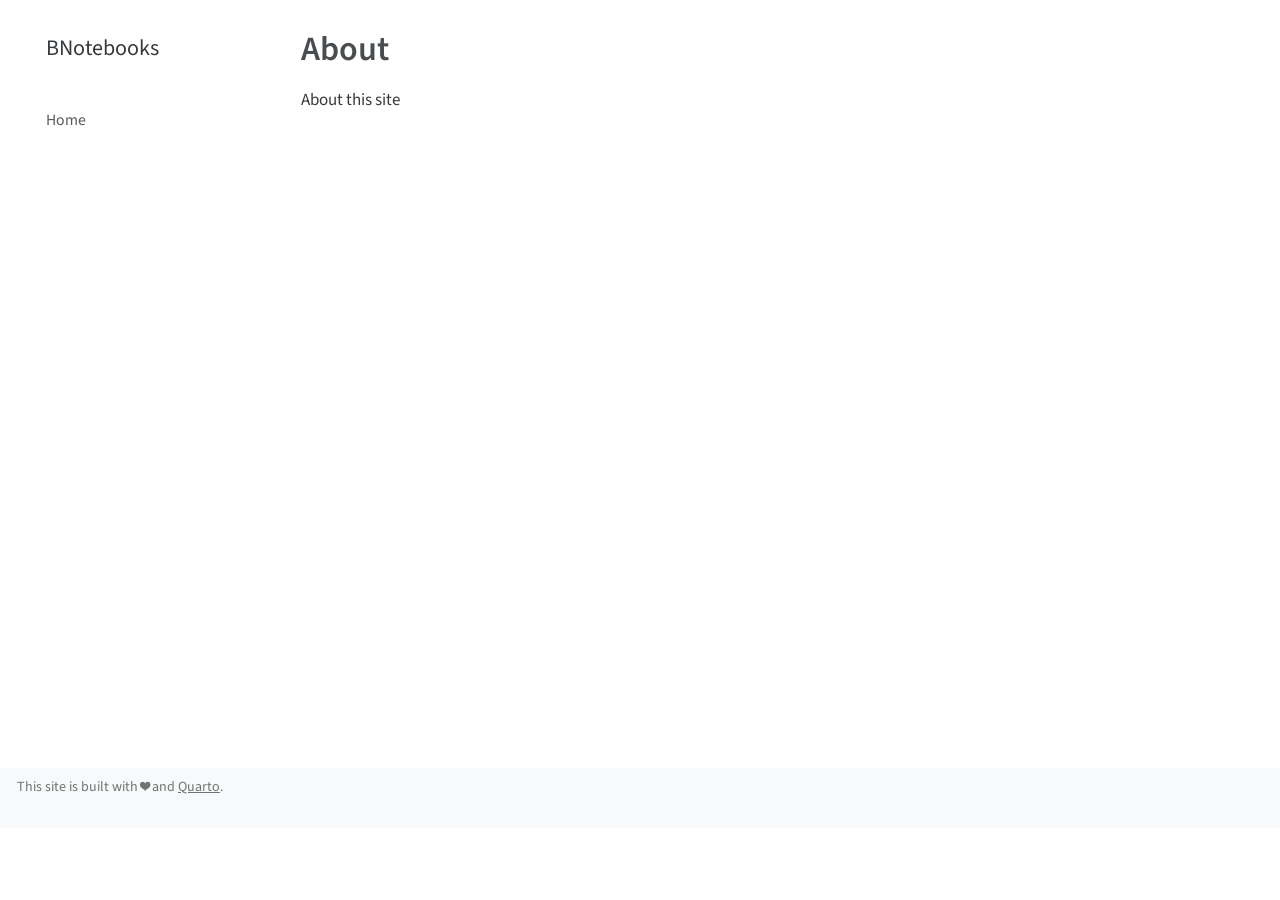
==== about.html @ 8c0e8f0c "Built site for gh-pages" ====
<!DOCTYPE html>
<html xmlns="http://www.w3.org/1999/xhtml" lang="en" xml:lang="en"><head>

<meta charset="utf-8">
<meta name="generator" content="quarto-1.3.450">

<meta name="viewport" content="width=device-width, initial-scale=1.0, user-scalable=yes">


<title>BNotebooks - About</title>
<style>
code{white-space: pre-wrap;}
span.smallcaps{font-variant: small-caps;}
div.columns{display: flex; gap: min(4vw, 1.5em);}
div.column{flex: auto; overflow-x: auto;}
div.hanging-indent{margin-left: 1.5em; text-indent: -1.5em;}
ul.task-list{list-style: none;}
ul.task-list li input[type="checkbox"] {
  width: 0.8em;
  margin: 0 0.8em 0.2em -1em; /* quarto-specific, see https://github.com/quarto-dev/quarto-cli/issues/4556 */ 
  vertical-align: middle;
}
</style>


<script src="site_libs/quarto-nav/quarto-nav.js"></script>
<script src="site_libs/quarto-nav/headroom.min.js"></script>
<script src="site_libs/clipboard/clipboard.min.js"></script>
<script src="site_libs/quarto-search/autocomplete.umd.js"></script>
<script src="site_libs/quarto-search/fuse.min.js"></script>
<script src="site_libs/quarto-search/quarto-search.js"></script>
<meta name="quarto:offset" content="./">
<script src="site_libs/quarto-html/quarto.js"></script>
<script src="site_libs/quarto-html/popper.min.js"></script>
<script src="site_libs/quarto-html/tippy.umd.min.js"></script>
<script src="site_libs/quarto-html/anchor.min.js"></script>
<link href="site_libs/quarto-html/tippy.css" rel="stylesheet">
<link href="site_libs/quarto-html/quarto-syntax-highlighting.css" rel="stylesheet" id="quarto-text-highlighting-styles">
<script src="site_libs/bootstrap/bootstrap.min.js"></script>
<link href="site_libs/bootstrap/bootstrap-icons.css" rel="stylesheet">
<link href="site_libs/bootstrap/bootstrap.min.css" rel="stylesheet" id="quarto-bootstrap" data-mode="light">
<script id="quarto-search-options" type="application/json">{
  "location": "sidebar",
  "copy-button": false,
  "collapse-after": 3,
  "panel-placement": "start",
  "type": "textbox",
  "limit": 20,
  "language": {
    "search-no-results-text": "No results",
    "search-matching-documents-text": "matching documents",
    "search-copy-link-title": "Copy link to search",
    "search-hide-matches-text": "Hide additional matches",
    "search-more-match-text": "more match in this document",
    "search-more-matches-text": "more matches in this document",
    "search-clear-button-title": "Clear",
    "search-detached-cancel-button-title": "Cancel",
    "search-submit-button-title": "Submit",
    "search-label": "Search"
  }
}</script>


<link rel="stylesheet" href="styles.css">
</head>

<body class="nav-sidebar floating">

<div id="quarto-search-results"></div>
  <header id="quarto-header" class="headroom fixed-top">
  <nav class="quarto-secondary-nav">
    <div class="container-fluid d-flex">
      <button type="button" class="quarto-btn-toggle btn" data-bs-toggle="collapse" data-bs-target="#quarto-sidebar,#quarto-sidebar-glass" aria-controls="quarto-sidebar" aria-expanded="false" aria-label="Toggle sidebar navigation" onclick="if (window.quartoToggleHeadroom) { window.quartoToggleHeadroom(); }">
        <i class="bi bi-layout-text-sidebar-reverse"></i>
      </button>
      <nav class="quarto-page-breadcrumbs" aria-label="breadcrumb"><ol class="breadcrumb"><li class="breadcrumb-item">
      BNotebooks
      </li></ol></nav>
      <a class="flex-grow-1" role="button" data-bs-toggle="collapse" data-bs-target="#quarto-sidebar,#quarto-sidebar-glass" aria-controls="quarto-sidebar" aria-expanded="false" aria-label="Toggle sidebar navigation" onclick="if (window.quartoToggleHeadroom) { window.quartoToggleHeadroom(); }">      
      </a>
      <button type="button" class="btn quarto-search-button" aria-label="" onclick="window.quartoOpenSearch();">
        <i class="bi bi-search"></i>
      </button>
    </div>
  </nav>
</header>
<!-- content -->
<div id="quarto-content" class="quarto-container page-columns page-rows-contents page-layout-article">
<!-- sidebar -->
  <nav id="quarto-sidebar" class="sidebar collapse collapse-horizontal sidebar-navigation floating overflow-auto">
    <div class="pt-lg-2 mt-2 text-left sidebar-header">
    <div class="sidebar-title mb-0 py-0">
      <a href="./">BNotebooks</a> 
        <div class="sidebar-tools-main">
    <a href="https://github.com/BradyAJohnston/BNotebooks" rel="" title="" class="quarto-navigation-tool px-1" aria-label=""><i class="bi bi-github"></i></a>
</div>
    </div>
      </div>
        <div class="mt-2 flex-shrink-0 align-items-center">
        <div class="sidebar-search">
        <div id="quarto-search" class="" title="Search"></div>
        </div>
        </div>
    <div class="sidebar-menu-container"> 
    <ul class="list-unstyled mt-1">
        <li class="sidebar-item">
  <div class="sidebar-item-container"> 
  <a href="./index.html" class="sidebar-item-text sidebar-link">
 <span class="menu-text">Home</span></a>
  </div>
</li>
    </ul>
    </div>
</nav>
<div id="quarto-sidebar-glass" data-bs-toggle="collapse" data-bs-target="#quarto-sidebar,#quarto-sidebar-glass"></div>
<!-- margin-sidebar -->
    <div id="quarto-margin-sidebar" class="sidebar margin-sidebar">
        
    </div>
<!-- main -->
<main class="content" id="quarto-document-content">

<header id="title-block-header" class="quarto-title-block default">
<div class="quarto-title">
<h1 class="title">About</h1>
</div>



<div class="quarto-title-meta">

    
  
    
  </div>
  

</header>

<p>About this site</p>



</main> <!-- /main -->
<script id="quarto-html-after-body" type="application/javascript">
window.document.addEventListener("DOMContentLoaded", function (event) {
  const toggleBodyColorMode = (bsSheetEl) => {
    const mode = bsSheetEl.getAttribute("data-mode");
    const bodyEl = window.document.querySelector("body");
    if (mode === "dark") {
      bodyEl.classList.add("quarto-dark");
      bodyEl.classList.remove("quarto-light");
    } else {
      bodyEl.classList.add("quarto-light");
      bodyEl.classList.remove("quarto-dark");
    }
  }
  const toggleBodyColorPrimary = () => {
    const bsSheetEl = window.document.querySelector("link#quarto-bootstrap");
    if (bsSheetEl) {
      toggleBodyColorMode(bsSheetEl);
    }
  }
  toggleBodyColorPrimary();  
  const icon = "";
  const anchorJS = new window.AnchorJS();
  anchorJS.options = {
    placement: 'right',
    icon: icon
  };
  anchorJS.add('.anchored');
  const isCodeAnnotation = (el) => {
    for (const clz of el.classList) {
      if (clz.startsWith('code-annotation-')) {                     
        return true;
      }
    }
    return false;
  }
  const clipboard = new window.ClipboardJS('.code-copy-button', {
    text: function(trigger) {
      const codeEl = trigger.previousElementSibling.cloneNode(true);
      for (const childEl of codeEl.children) {
        if (isCodeAnnotation(childEl)) {
          childEl.remove();
        }
      }
      return codeEl.innerText;
    }
  });
  clipboard.on('success', function(e) {
    // button target
    const button = e.trigger;
    // don't keep focus
    button.blur();
    // flash "checked"
    button.classList.add('code-copy-button-checked');
    var currentTitle = button.getAttribute("title");
    button.setAttribute("title", "Copied!");
    let tooltip;
    if (window.bootstrap) {
      button.setAttribute("data-bs-toggle", "tooltip");
      button.setAttribute("data-bs-placement", "left");
      button.setAttribute("data-bs-title", "Copied!");
      tooltip = new bootstrap.Tooltip(button, 
        { trigger: "manual", 
          customClass: "code-copy-button-tooltip",
          offset: [0, -8]});
      tooltip.show();    
    }
    setTimeout(function() {
      if (tooltip) {
        tooltip.hide();
        button.removeAttribute("data-bs-title");
        button.removeAttribute("data-bs-toggle");
        button.removeAttribute("data-bs-placement");
      }
      button.setAttribute("title", currentTitle);
      button.classList.remove('code-copy-button-checked');
    }, 1000);
    // clear code selection
    e.clearSelection();
  });
  function tippyHover(el, contentFn) {
    const config = {
      allowHTML: true,
      content: contentFn,
      maxWidth: 500,
      delay: 100,
      arrow: false,
      appendTo: function(el) {
          return el.parentElement;
      },
      interactive: true,
      interactiveBorder: 10,
      theme: 'quarto',
      placement: 'bottom-start'
    };
    window.tippy(el, config); 
  }
  const noterefs = window.document.querySelectorAll('a[role="doc-noteref"]');
  for (var i=0; i<noterefs.length; i++) {
    const ref = noterefs[i];
    tippyHover(ref, function() {
      // use id or data attribute instead here
      let href = ref.getAttribute('data-footnote-href') || ref.getAttribute('href');
      try { href = new URL(href).hash; } catch {}
      const id = href.replace(/^#\/?/, "");
      const note = window.document.getElementById(id);
      return note.innerHTML;
    });
  }
      let selectedAnnoteEl;
      const selectorForAnnotation = ( cell, annotation) => {
        let cellAttr = 'data-code-cell="' + cell + '"';
        let lineAttr = 'data-code-annotation="' +  annotation + '"';
        const selector = 'span[' + cellAttr + '][' + lineAttr + ']';
        return selector;
      }
      const selectCodeLines = (annoteEl) => {
        const doc = window.document;
        const targetCell = annoteEl.getAttribute("data-target-cell");
        const targetAnnotation = annoteEl.getAttribute("data-target-annotation");
        const annoteSpan = window.document.querySelector(selectorForAnnotation(targetCell, targetAnnotation));
        const lines = annoteSpan.getAttribute("data-code-lines").split(",");
        const lineIds = lines.map((line) => {
          return targetCell + "-" + line;
        })
        let top = null;
        let height = null;
        let parent = null;
        if (lineIds.length > 0) {
            //compute the position of the single el (top and bottom and make a div)
            const el = window.document.getElementById(lineIds[0]);
            top = el.offsetTop;
            height = el.offsetHeight;
            parent = el.parentElement.parentElement;
          if (lineIds.length > 1) {
            const lastEl = window.document.getElementById(lineIds[lineIds.length - 1]);
            const bottom = lastEl.offsetTop + lastEl.offsetHeight;
            height = bottom - top;
          }
          if (top !== null && height !== null && parent !== null) {
            // cook up a div (if necessary) and position it 
            let div = window.document.getElementById("code-annotation-line-highlight");
            if (div === null) {
              div = window.document.createElement("div");
              div.setAttribute("id", "code-annotation-line-highlight");
              div.style.position = 'absolute';
              parent.appendChild(div);
            }
            div.style.top = top - 2 + "px";
            div.style.height = height + 4 + "px";
            let gutterDiv = window.document.getElementById("code-annotation-line-highlight-gutter");
            if (gutterDiv === null) {
              gutterDiv = window.document.createElement("div");
              gutterDiv.setAttribute("id", "code-annotation-line-highlight-gutter");
              gutterDiv.style.position = 'absolute';
              const codeCell = window.document.getElementById(targetCell);
              const gutter = codeCell.querySelector('.code-annotation-gutter');
              gutter.appendChild(gutterDiv);
            }
            gutterDiv.style.top = top - 2 + "px";
            gutterDiv.style.height = height + 4 + "px";
          }
          selectedAnnoteEl = annoteEl;
        }
      };
      const unselectCodeLines = () => {
        const elementsIds = ["code-annotation-line-highlight", "code-annotation-line-highlight-gutter"];
        elementsIds.forEach((elId) => {
          const div = window.document.getElementById(elId);
          if (div) {
            div.remove();
          }
        });
        selectedAnnoteEl = undefined;
      };
      // Attach click handler to the DT
      const annoteDls = window.document.querySelectorAll('dt[data-target-cell]');
      for (const annoteDlNode of annoteDls) {
        annoteDlNode.addEventListener('click', (event) => {
          const clickedEl = event.target;
          if (clickedEl !== selectedAnnoteEl) {
            unselectCodeLines();
            const activeEl = window.document.querySelector('dt[data-target-cell].code-annotation-active');
            if (activeEl) {
              activeEl.classList.remove('code-annotation-active');
            }
            selectCodeLines(clickedEl);
            clickedEl.classList.add('code-annotation-active');
          } else {
            // Unselect the line
            unselectCodeLines();
            clickedEl.classList.remove('code-annotation-active');
          }
        });
      }
  const findCites = (el) => {
    const parentEl = el.parentElement;
    if (parentEl) {
      const cites = parentEl.dataset.cites;
      if (cites) {
        return {
          el,
          cites: cites.split(' ')
        };
      } else {
        return findCites(el.parentElement)
      }
    } else {
      return undefined;
    }
  };
  var bibliorefs = window.document.querySelectorAll('a[role="doc-biblioref"]');
  for (var i=0; i<bibliorefs.length; i++) {
    const ref = bibliorefs[i];
    const citeInfo = findCites(ref);
    if (citeInfo) {
      tippyHover(citeInfo.el, function() {
        var popup = window.document.createElement('div');
        citeInfo.cites.forEach(function(cite) {
          var citeDiv = window.document.createElement('div');
          citeDiv.classList.add('hanging-indent');
          citeDiv.classList.add('csl-entry');
          var biblioDiv = window.document.getElementById('ref-' + cite);
          if (biblioDiv) {
            citeDiv.innerHTML = biblioDiv.innerHTML;
          }
          popup.appendChild(citeDiv);
        });
        return popup.innerHTML;
      });
    }
  }
});
</script>
</div> <!-- /content -->
<footer class="footer">
  <div class="nav-footer">
    <div class="nav-footer-left">This site is built with ❤️ and <a href="https://quarto.org/">Quarto</a>.</div>   
    <div class="nav-footer-center">
      &nbsp;
    </div>
    <div class="nav-footer-right">
      &nbsp;
    </div>
  </div>
</footer>



</body></html>
---- site_libs/quarto-html/tippy.css ----
.tippy-box[data-animation=fade][data-state=hidden]{opacity:0}[data-tippy-root]{max-width:calc(100vw - 10px)}.tippy-box{position:relative;background-color:#333;color:#fff;border-radius:4px;font-size:14px;line-height:1.4;white-space:normal;outline:0;transition-property:transform,visibility,opacity}.tippy-box[data-placement^=top]>.tippy-arrow{bottom:0}.tippy-box[data-placement^=top]>.tippy-arrow:before{bottom:-7px;left:0;border-width:8px 8px 0;border-top-color:initial;transform-origin:center top}.tippy-box[data-placement^=bottom]>.tippy-arrow{top:0}.tippy-box[data-placement^=bottom]>.tippy-arrow:before{top:-7px;left:0;border-width:0 8px 8px;border-bottom-color:initial;transform-origin:center bottom}.tippy-box[data-placement^=left]>.tippy-arrow{right:0}.tippy-box[data-placement^=left]>.tippy-arrow:before{border-width:8px 0 8px 8px;border-left-color:initial;right:-7px;transform-origin:center left}.tippy-box[data-placement^=right]>.tippy-arrow{left:0}.tippy-box[data-placement^=right]>.tippy-arrow:before{left:-7px;border-width:8px 8px 8px 0;border-right-color:initial;transform-origin:center right}.tippy-box[data-inertia][data-state=visible]{transition-timing-function:cubic-bezier(.54,1.5,.38,1.11)}.tippy-arrow{width:16px;height:16px;color:#333}.tippy-arrow:before{content:"";position:absolute;border-color:transparent;border-style:solid}.tippy-content{position:relative;padding:5px 9px;z-index:1}
---- site_libs/quarto-html/quarto-syntax-highlighting.css ----
/* quarto syntax highlight colors */
:root {
  --quarto-hl-ot-color: #003B4F;
  --quarto-hl-at-color: #657422;
  --quarto-hl-ss-color: #20794D;
  --quarto-hl-an-color: #5E5E5E;
  --quarto-hl-fu-color: #4758AB;
  --quarto-hl-st-color: #20794D;
  --quarto-hl-cf-color: #003B4F;
  --quarto-hl-op-color: #5E5E5E;
  --quarto-hl-er-color: #AD0000;
  --quarto-hl-bn-color: #AD0000;
  --quarto-hl-al-color: #AD0000;
  --quarto-hl-va-color: #111111;
  --quarto-hl-bu-color: inherit;
  --quarto-hl-ex-color: inherit;
  --quarto-hl-pp-color: #AD0000;
  --quarto-hl-in-color: #5E5E5E;
  --quarto-hl-vs-color: #20794D;
  --quarto-hl-wa-color: #5E5E5E;
  --quarto-hl-do-color: #5E5E5E;
  --quarto-hl-im-color: #00769E;
  --quarto-hl-ch-color: #20794D;
  --quarto-hl-dt-color: #AD0000;
  --quarto-hl-fl-color: #AD0000;
  --quarto-hl-co-color: #5E5E5E;
  --quarto-hl-cv-color: #5E5E5E;
  --quarto-hl-cn-color: #8f5902;
  --quarto-hl-sc-color: #5E5E5E;
  --quarto-hl-dv-color: #AD0000;
  --quarto-hl-kw-color: #003B4F;
}

/* other quarto variables */
:root {
  --quarto-font-monospace: SFMono-Regular, Menlo, Monaco, Consolas, "Liberation Mono", "Courier New", monospace;
}

pre > code.sourceCode > span {
  color: #003B4F;
}

code span {
  color: #003B4F;
}

code.sourceCode > span {
  color: #003B4F;
}

div.sourceCode,
div.sourceCode pre.sourceCode {
  color: #003B4F;
}

code span.ot {
  color: #003B4F;
  font-style: inherit;
}

code span.at {
  color: #657422;
  font-style: inherit;
}

code span.ss {
  color: #20794D;
  font-style: inherit;
}

code span.an {
  color: #5E5E5E;
  font-style: inherit;
}

code span.fu {
  color: #4758AB;
  font-style: inherit;
}

code span.st {
  color: #20794D;
  font-style: inherit;
}

code span.cf {
  color: #003B4F;
  font-style: inherit;
}

code span.op {
  color: #5E5E5E;
  font-style: inherit;
}

code span.er {
  color: #AD0000;
  font-style: inherit;
}

code span.bn {
  color: #AD0000;
  font-style: inherit;
}

code span.al {
  color: #AD0000;
  font-style: inherit;
}

code span.va {
  color: #111111;
  font-style: inherit;
}

code span.bu {
  font-style: inherit;
}

code span.ex {
  font-style: inherit;
}

code span.pp {
  color: #AD0000;
  font-style: inherit;
}

code span.in {
  color: #5E5E5E;
  font-style: inherit;
}

code span.vs {
  color: #20794D;
  font-style: inherit;
}

code span.wa {
  color: #5E5E5E;
  font-style: italic;
}

code span.do {
  color: #5E5E5E;
  font-style: italic;
}

code span.im {
  color: #00769E;
  font-style: inherit;
}

code span.ch {
  color: #20794D;
  font-style: inherit;
}

code span.dt {
  color: #AD0000;
  font-style: inherit;
}

code span.fl {
  color: #AD0000;
  font-style: inherit;
}

code span.co {
  color: #5E5E5E;
  font-style: inherit;
}

code span.cv {
  color: #5E5E5E;
  font-style: italic;
}

code span.cn {
  color: #8f5902;
  font-style: inherit;
}

code span.sc {
  color: #5E5E5E;
  font-style: inherit;
}

code span.dv {
  color: #AD0000;
  font-style: inherit;
}

code span.kw {
  color: #003B4F;
  font-style: inherit;
}

.prevent-inlining {
  content: "</";
}

/*# sourceMappingURL=debc5d5d77c3f9108843748ff7464032.css.map */
---- styles.css ----
/* css styles */
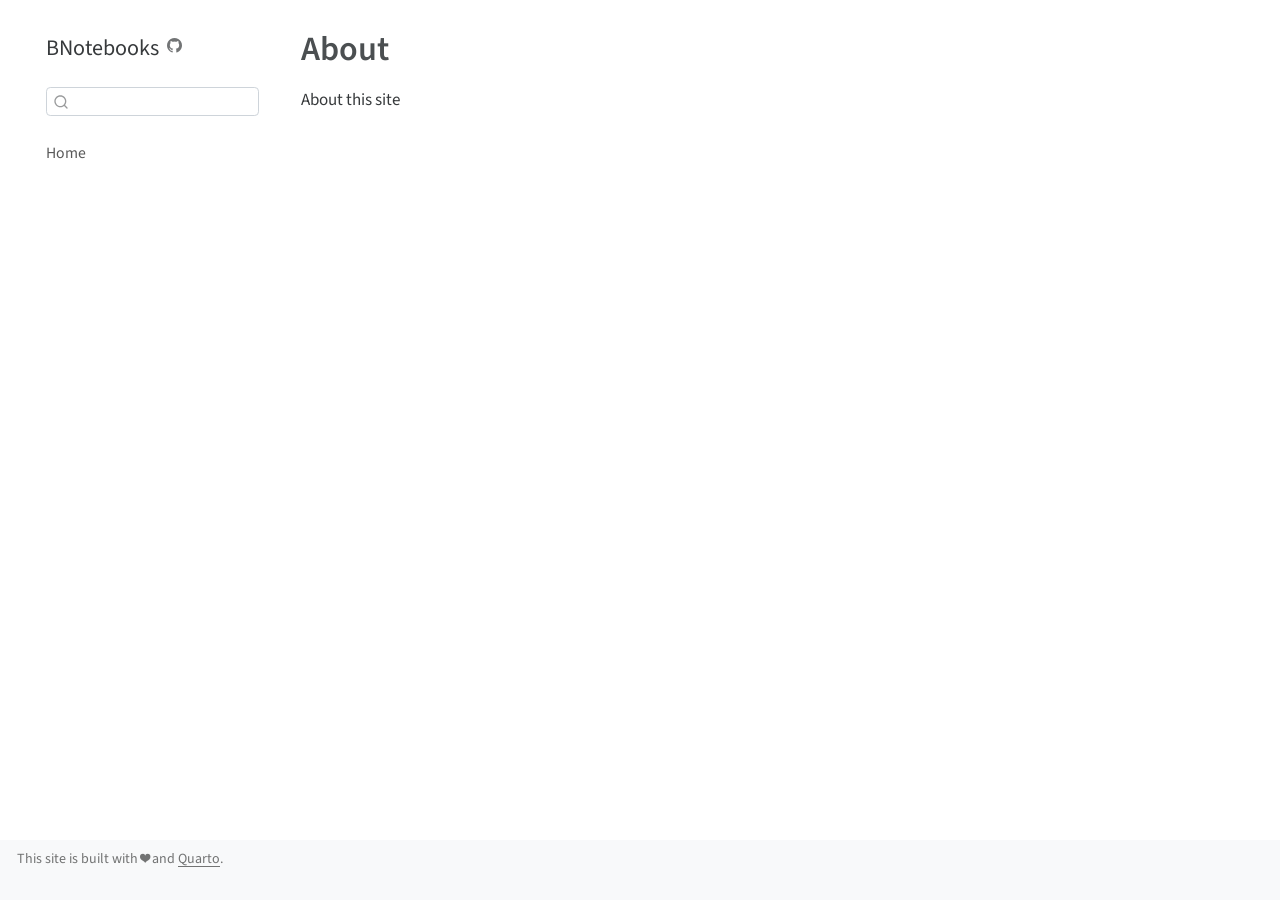
==== commit da108e32: "Built site for gh-pages" ====
--- a/about.html
+++ b/about.html
@@ -2,7 +2,7 @@
 <html xmlns="http://www.w3.org/1999/xhtml" lang="en" xml:lang="en"><head>
 
 <meta charset="utf-8">
-<meta name="generator" content="quarto-1.3.450">
+<meta name="generator" content="quarto-99.9.9">
 
 <meta name="viewport" content="width=device-width, initial-scale=1.0, user-scalable=yes">
 
@@ -46,6 +46,12 @@
   "panel-placement": "start",
   "type": "textbox",
   "limit": 20,
+  "keyboard-shortcut": [
+    "f",
+    "/",
+    "s"
+  ],
+  "show-item-context": false,
   "language": {
     "search-no-results-text": "No results",
     "search-matching-documents-text": "matching documents",
@@ -73,11 +79,11 @@
       <button type="button" class="quarto-btn-toggle btn" data-bs-toggle="collapse" data-bs-target="#quarto-sidebar,#quarto-sidebar-glass" aria-controls="quarto-sidebar" aria-expanded="false" aria-label="Toggle sidebar navigation" onclick="if (window.quartoToggleHeadroom) { window.quartoToggleHeadroom(); }">
         <i class="bi bi-layout-text-sidebar-reverse"></i>
       </button>
-      <nav class="quarto-page-breadcrumbs" aria-label="breadcrumb"><ol class="breadcrumb"><li class="breadcrumb-item">
+        <nav class="quarto-page-breadcrumbs" aria-label="breadcrumb"><ol class="breadcrumb"><li class="breadcrumb-item">
       BNotebooks
       </li></ol></nav>
-      <a class="flex-grow-1" role="button" data-bs-toggle="collapse" data-bs-target="#quarto-sidebar,#quarto-sidebar-glass" aria-controls="quarto-sidebar" aria-expanded="false" aria-label="Toggle sidebar navigation" onclick="if (window.quartoToggleHeadroom) { window.quartoToggleHeadroom(); }">      
-      </a>
+        <a class="flex-grow-1" role="button" data-bs-toggle="collapse" data-bs-target="#quarto-sidebar,#quarto-sidebar-glass" aria-controls="quarto-sidebar" aria-expanded="false" aria-label="Toggle sidebar navigation" onclick="if (window.quartoToggleHeadroom) { window.quartoToggleHeadroom(); }">      
+        </a>
       <button type="button" class="btn quarto-search-button" aria-label="" onclick="window.quartoOpenSearch();">
         <i class="bi bi-search"></i>
       </button>
@@ -92,7 +98,7 @@
     <div class="sidebar-title mb-0 py-0">
       <a href="./">BNotebooks</a> 
         <div class="sidebar-tools-main">
-    <a href="https://github.com/BradyAJohnston/BNotebooks" rel="" title="" class="quarto-navigation-tool px-1" aria-label=""><i class="bi bi-github"></i></a>
+    <a href="https://github.com/BradyAJohnston/BNotebooks" title="" class="quarto-navigation-tool px-1" aria-label=""><i class="bi bi-github"></i></a>
 </div>
     </div>
       </div>
@@ -135,6 +141,7 @@
   </div>
   
 
+
 </header>
 
 <p>About this site</p>
@@ -221,10 +228,9 @@
     // clear code selection
     e.clearSelection();
   });
-  function tippyHover(el, contentFn) {
+  function tippyHover(el, contentFn, onTriggerFn, onUntriggerFn) {
     const config = {
       allowHTML: true,
-      content: contentFn,
       maxWidth: 500,
       delay: 100,
       arrow: false,
@@ -234,8 +240,17 @@
       interactive: true,
       interactiveBorder: 10,
       theme: 'quarto',
-      placement: 'bottom-start'
+      placement: 'bottom-start',
     };
+    if (contentFn) {
+      config.content = contentFn;
+    }
+    if (onTriggerFn) {
+      config.onTrigger = onTriggerFn;
+    }
+    if (onUntriggerFn) {
+      config.onUntrigger = onUntriggerFn;
+    }
     window.tippy(el, config); 
   }
   const noterefs = window.document.querySelectorAll('a[role="doc-noteref"]');
@@ -248,6 +263,81 @@
       const id = href.replace(/^#\/?/, "");
       const note = window.document.getElementById(id);
       return note.innerHTML;
+    });
+  }
+  const xrefs = window.document.querySelectorAll('a.quarto-xref');
+  const processXRef = (id, note) => {
+    // Strip column container classes
+    const stripColumnClz = (el) => {
+      el.classList.remove("page-full", "page-columns");
+      if (el.children) {
+        for (const child of el.children) {
+          stripColumnClz(child);
+        }
+      }
+    }
+    stripColumnClz(note)
+    if (id.startsWith('sec-')) {
+      // Special case sections, only their first couple elements
+      const container = document.createElement("div");
+      if (note.children && note.children.length > 2) {
+        for (let i = 0; i < 2; i++) {
+          container.appendChild(note.children[i].cloneNode(true));
+        }
+        return container.innerHTML
+      } else {
+        return note.innerHTML;
+      }
+    } else {
+      // Remove any anchor links if they are present
+      const anchorLink = note.querySelector('a.anchorjs-link');
+      if (anchorLink) {
+        anchorLink.remove();
+      }
+      return note.innerHTML;
+    }
+  }
+  for (var i=0; i<xrefs.length; i++) {
+    const xref = xrefs[i];
+    tippyHover(xref, undefined, function(instance) {
+      instance.disable();
+      let url = xref.getAttribute('href');
+      let hash = undefined; 
+      if (url.startsWith('#')) {
+        hash = url;
+      } else {
+        try { hash = new URL(url).hash; } catch {}
+      }
+      if (hash) {
+        const id = hash.replace(/^#\/?/, "");
+        const note = window.document.getElementById(id);
+        if (note !== null) {
+          try {
+            const html = processXRef(id, note.cloneNode(true));
+            instance.setContent(html);
+          } finally {
+            instance.enable();
+            instance.show();
+          }
+        } else {
+          // See if we can fetch this
+          fetch(url.split('#')[0])
+          .then(res => res.text())
+          .then(html => {
+            const parser = new DOMParser();
+            const htmlDoc = parser.parseFromString(html, "text/html");
+            const note = htmlDoc.getElementById(id);
+            if (note !== null) {
+              const html = processXRef(id, note);
+              instance.setContent(html);
+            } 
+          }).finally(() => {
+            instance.enable();
+            instance.show();
+          });
+        }
+      }
+    }, function(instance) {
     });
   }
       let selectedAnnoteEl;
@@ -291,6 +381,7 @@
             }
             div.style.top = top - 2 + "px";
             div.style.height = height + 4 + "px";
+            div.style.left = 0;
             let gutterDiv = window.document.getElementById("code-annotation-line-highlight-gutter");
             if (gutterDiv === null) {
               gutterDiv = window.document.createElement("div");
@@ -316,6 +407,33 @@
         });
         selectedAnnoteEl = undefined;
       };
+        // Handle positioning of the toggle
+    window.addEventListener(
+      "resize",
+      throttle(() => {
+        console.log("RESIZE");
+        elRect = undefined;
+        if (selectedAnnoteEl) {
+          selectCodeLines(selectedAnnoteEl);
+        }
+      }, 10)
+    );
+    function throttle(fn, ms) {
+    let throttle = false;
+    let timer;
+      return (...args) => {
+        if(!throttle) { // first call gets through
+            fn.apply(this, args);
+            throttle = true;
+        } else { // all the others get throttled
+            if(timer) clearTimeout(timer); // cancel #2
+            timer = setTimeout(() => {
+              fn.apply(this, args);
+              timer = throttle = false;
+            }, ms);
+        }
+      };
+    }
       // Attach click handler to the DT
       const annoteDls = window.document.querySelectorAll('dt[data-target-cell]');
       for (const annoteDlNode of annoteDls) {
@@ -378,7 +496,9 @@
 </div> <!-- /content -->
 <footer class="footer">
   <div class="nav-footer">
-    <div class="nav-footer-left">This site is built with ❤️ and <a href="https://quarto.org/">Quarto</a>.</div>   
+    <div class="nav-footer-left">
+<p>This site is built with ❤️ and <a href="https://quarto.org/">Quarto</a>.</p>
+</div>   
     <div class="nav-footer-center">
       &nbsp;
     </div>
@@ -390,4 +510,5 @@
 
 
 
+
 </body></html>
